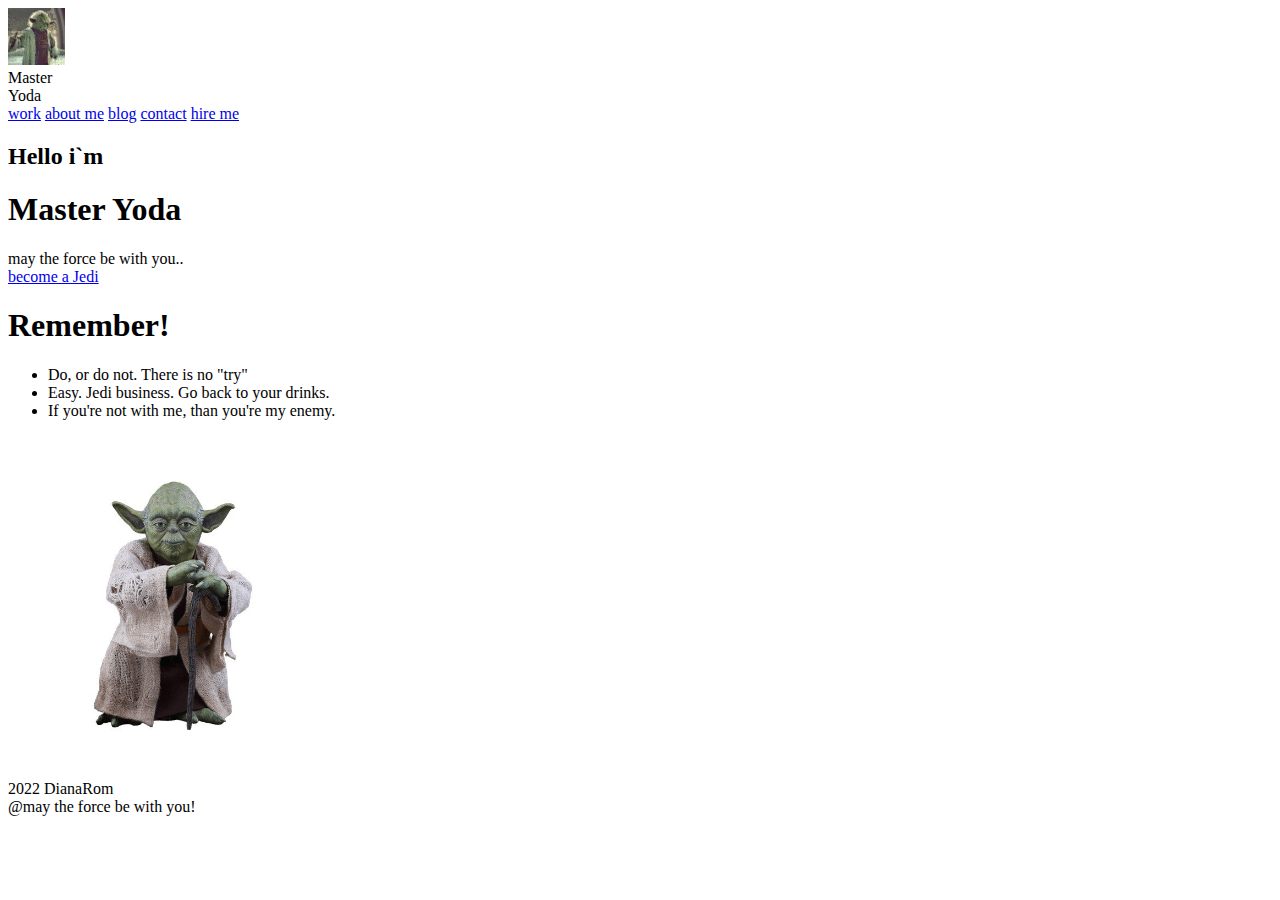
==== index_about.html @ 65bb2c98 "Lab1" ====
<!DOCTYPE html>
<html lang="en">
<head>
    <meta charset="UTF-8">
    <meta name="viewport" content="width=device-width, initial-scale=1.0">
    <link rel="stylesheet" href="css/style.css">
    <link rel="preconnect" href="https://fonts.googleapis.com">
    <link rel="preconnect" href="https://fonts.googleapis.com">
    <link rel="preconnect" href="https://fonts.gstatic.com" crossorigin>
    <link href="https://fonts.googleapis.com/css2?family=Montserrat:ital,wght@0,300;0,700;1,200;1,400&display=swap" rel="stylesheet">
    <title>Star Wars</title>
</head>
<body>
    <header class="header">
        <div class="container">
            <div class="header__inner">

                <div class="user">
                    <div class="user__avatar">
                        <img src="images/avatar.gif" alt="">
                    </div>
                    <div class="user__content">
                        <div class="user__name">
                            Master <br> Yoda
                        </div>
                    </div>
                </div>

                <nav class="nav">
                    <a class="nav__link" href="index_work.html">work</a>
                    <a class="nav__link" href="index_about.html">about me</a>
                    <a class="nav__link" href="index_blog.html">blog</a>
                    <a class="nav__link" href="index_contact.html">contact</a>
                    <a class="nav__link nav__link--btn" href="index.html">hire me</a>
                </nav>
            </div>
        </div>
    </header>
    <main class="content">
        <section class="intro">
            <div class="container">
                <div class="intro__inner">
                    <div class="intro__content">
                        <h2 class="intro__sub">Hello i`m</h2>
                        <h1 class="intro__title"> Master Yoda</h1>
                        <div class="intro__text">may the force be with you..</div>
                            <a class="btn" href="#">become a Jedi</a>
                    </div>
                    <div class="intro_mid_text">
                        <h1>Remember!</h1>
                        <ul>
                            <li> 
                                Do, or do not. There is no "try"
                            </li>
                            <li>
                                Easy. Jedi business. Go back to your drinks.
                            </li>
                            <li>
                                If you're not with me, than you're my enemy.
                            </li>
                        </ul>
                    </div>
                    <div class="intro_photo">
                        <img src="images/icon2.jpg" width="330" height="340" alt="">
                    </div>
                </div>
            </div>
        </section>
    </main>
    <footer class="footer">
        <div class="footer_date">
            <span>2022 DianaRom</span>
        </div>
        <div class="footer-text">
            @may the force be with you!
        </div>
    </footer>
</body>
</html>
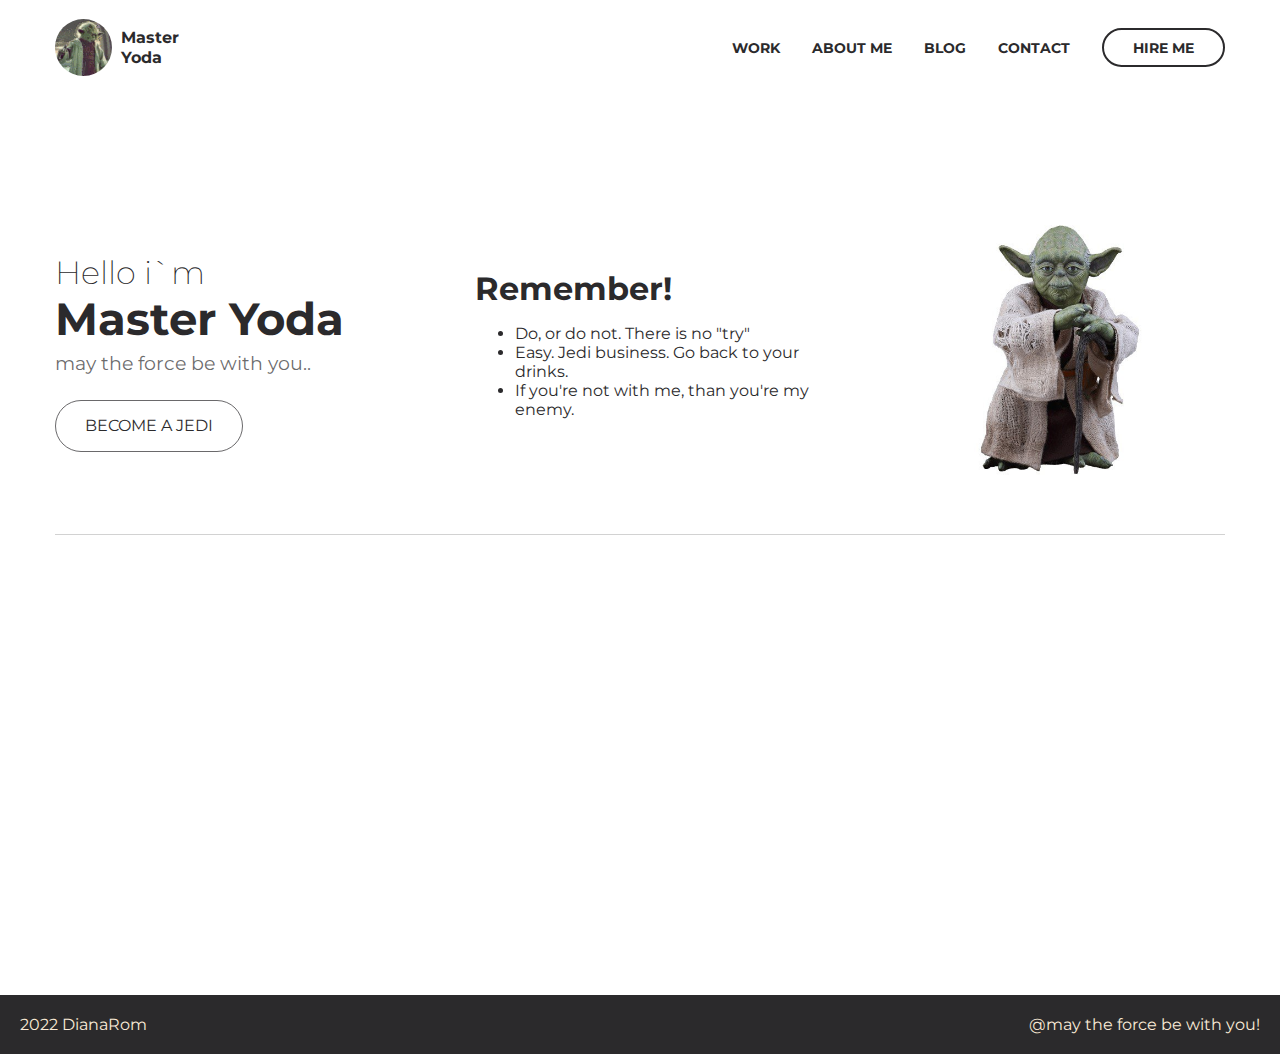
==== commit 871e2e05: "Lab1" ====
--- a/index_about.html
+++ b/index_about.html
@@ -3,7 +3,7 @@
 <head>
     <meta charset="UTF-8">
     <meta name="viewport" content="width=device-width, initial-scale=1.0">
-    <link rel="stylesheet" href="css/style.css">
+    <link rel="stylesheet" href="CSS/style.css">
     <link rel="preconnect" href="https://fonts.googleapis.com">
     <link rel="preconnect" href="https://fonts.googleapis.com">
     <link rel="preconnect" href="https://fonts.gstatic.com" crossorigin>
@@ -76,4 +76,4 @@
         </div>
     </footer>
 </body>
-</html>+</html>
--- a/CSS/style.css
+++ b/CSS/style.css
@@ -0,0 +1,186 @@
+html {
+    font-size: 16px;
+  }
+  body {
+    margin: 0;
+    font-family: 'Montserrat', sans-serif;
+    font-size: 1rem;
+    color: #2B2A2C;
+  }
+
+  h1,
+  h2,
+  h3,
+  h4,
+  h5,
+  h6 {
+    margin: 0;
+  }
+  *,
+  *:before,
+  *:after {
+    box-sizing: border-box;
+  }
+  .container {
+    width: 100%;
+    max-width: 1202px;
+    padding-left: 1rem;
+    padding-right: 1rem;
+    margin: 0 auto;
+  }
+  .header {
+    padding: 1.2rem 0;
+  }
+  .header__inner {
+    display: flex;
+    justify-content: space-between;
+    align-items: center;
+  }
+  .user {
+    display: flex;
+    align-items: center;
+  }
+  .user__avatar {
+    width: 57px;
+    height: 57px;
+  }
+  .user__avatar img {
+    border-radius: 50%;
+  }
+  .user__content {
+    padding-left: 9px;
+  }
+  .user__name {
+    /*margin-bottom: 2px;*/
+    font-size: 1rem;
+    line-height: 1.2rem;
+    color: #2B2A2C;
+    font-weight: 700;
+  }
+  .nav {
+    display: flex;
+    height: 100%;
+    align-items: center;
+  }
+  .nav__link {
+    margin-left: 2rem;
+    position: relative;
+    font-size: .85rem;
+    color: #2B2A2C;
+    text-transform: uppercase;
+    font-weight: 700;
+    text-decoration: none;
+  }
+  .nav__link:after {
+    content: "";
+    width: 0;
+    height: 2px;
+    background-color: #2B2A2C;
+    position: absolute;
+    bottom: -5px;
+    left: 0;
+    z-index: 1;
+    transition: width .2s linear;
+  }
+  .nav__link:hover:not(.nav__link--btn):after {
+    width: 100%;
+  }
+  .nav__link--btn {
+    padding: .6rem 1.8rem;
+    border: 2px solid #2B2A2C;
+    border-radius: 20px;
+  }
+  .nav__link--btn:hover {
+    background-size: 116px 53px;
+    background-image: url([data-uri]);
+    color: #ffffff;
+  }
+    
+  .content{
+    min-height: 100vh;
+    flex-grow: 1;
+    padding-top: 35px;
+  }
+  .intro_it {
+    width: 1202px;
+    display: flex;
+    justify-content: space-between;
+  }
+  .intro__inner {
+    width: 100%;
+    display: flex;
+    justify-content: space-between;
+    padding-top: 50px;
+    border-bottom: 1px solid rgba(106,105,107,0.3);
+    padding-bottom: 10px;
+    align-items: center;
+  }
+  .intro__content {
+    width: 30%;
+  }
+  .intro__sub {
+    font-size: 2rem;
+    color: #2B2A2C;
+    font-weight: 200;
+  }
+  .intro__title {
+    margin-bottom: 5px;
+    font-size: 2.8rem;
+    color: #2B2A2C;
+    font-weight: 700;
+  }
+  .intro_mid_text{
+    width: 30%;
+  }
+  .intro__photo {
+    bottom: 25px;
+    right: 0px;
+    right: 0;
+    z-index: 1;
+    width: 30%;
+    float: right;
+  }
+  .intro__text {
+    margin-bottom: 25px;
+    font-size: 1.2rem;
+    color: rgba(43,42,44,0.7);
+  }
+  .btn {
+    display: inline-block;
+    vertical-align: top;
+    padding: 1rem 1.8rem;
+    min-width: 170px;
+    text-align: center;
+    font-size: 1rem;
+    color: #2B2A2C;
+    text-transform: uppercase;
+    text-decoration: none;
+    border: 1px solid #6A696B;
+    border-radius: 30px;
+    background: none;
+    font-family: inherit;
+    line-height: 1.1;
+    cursor: pointer;
+    transition: background-color .2s linear, color .2s linear, box-shadow .2s linear;
+  }
+  .btn:focus {
+    outline: none;
+  }
+  .btn:hover {
+    background-color: #013220;
+    color: #ffffff;
+    box-shadow: 2px 2px 10px #00DB00;
+  }
+  .btn+.btn {
+    margin-left: 1rem;
+  }
+  .footer {
+    width: 100%;
+    max-width: 1600px;
+    margin: 0 auto;
+    background-color: #2B2A2C;
+    color: antiquewhite;
+    display: flex;
+    justify-content: space-between;
+    padding: 20px;
+  }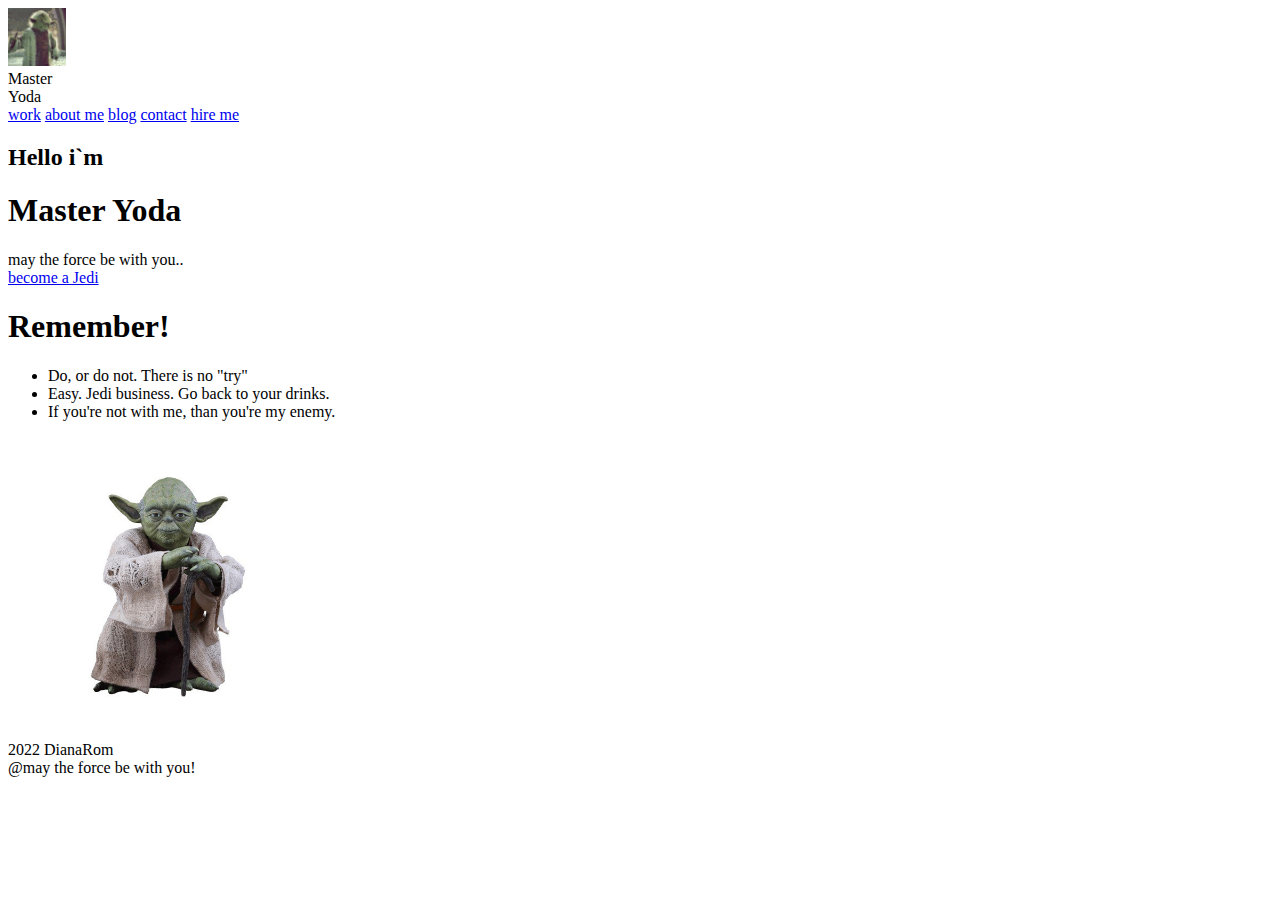
==== commit 49136552: "Update index_about.html" ====
--- a/index_about.html
+++ b/index_about.html
@@ -3,7 +3,7 @@
 <head>
     <meta charset="UTF-8">
     <meta name="viewport" content="width=device-width, initial-scale=1.0">
-    <link rel="stylesheet" href="CSS/style.css">
+    <link rel="stylesheet" href="CSS/style_about.css">
     <link rel="preconnect" href="https://fonts.googleapis.com">
     <link rel="preconnect" href="https://fonts.googleapis.com">
     <link rel="preconnect" href="https://fonts.gstatic.com" crossorigin>
@@ -17,7 +17,7 @@
 
                 <div class="user">
                     <div class="user__avatar">
-                        <img src="images/avatar.gif" alt="">
+                        <img src="images/avatar.gif" alt="" width="58" height="58">
                     </div>
                     <div class="user__content">
                         <div class="user__name">
@@ -44,7 +44,7 @@
                         <h2 class="intro__sub">Hello i`m</h2>
                         <h1 class="intro__title"> Master Yoda</h1>
                         <div class="intro__text">may the force be with you..</div>
-                            <a class="btn" href="#">become a Jedi</a>
+                        <a class="btn" href="images/trap.pdf">become a Jedi</a>
                     </div>
                     <div class="intro_mid_text">
                         <h1>Remember!</h1>
@@ -61,7 +61,7 @@
                         </ul>
                     </div>
                     <div class="intro_photo">
-                        <img src="images/icon2.jpg" width="330" height="340" alt="">
+                        <img src="images/icon2.jpg" width="320" height="300" alt="">
                     </div>
                 </div>
             </div>
